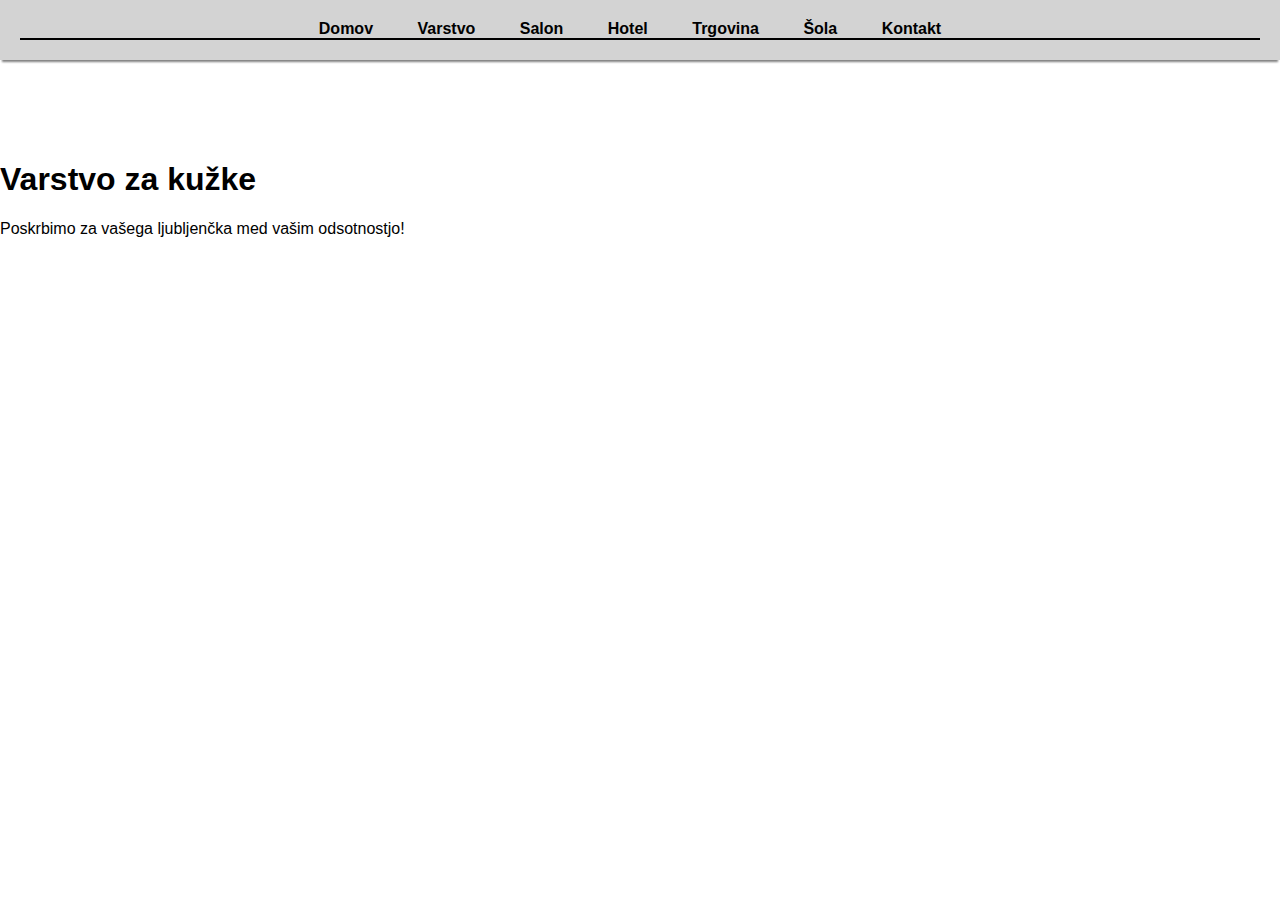
==== varstvo.html @ 397210e3 "Update varstvo.html" ====
<!DOCTYPE html>
<html lang="sl">
<head>
    <meta charset="UTF-8">
    <meta name="viewport" content="width=device-width, initial-scale=1.0">
    <title>Varstvo</title>
    <link rel="stylesheet" href="styles.css">
</head>
<body>
    <header>
        <nav>
            <ul>
                <li><a href="index.html">Domov</a></li>
                <li><a href="varstvo.html">Varstvo</a></li>
                <li><a href="salon.html">Salon</a></li>
                <li><a href="hotel.html">Hotel</a></li>
                <li><a href="trgovina.html">Trgovina</a></li>
                <li><a href="sola.html">Šola</a></li>
                <li><a href="kontakt.html">Kontakt</a></li>
            </ul>
        </nav>
    </header>
<main>
    <!-- Tukaj bo vsebina glavne strani -->
</main>

        <h1>Varstvo za kužke</h1>
        <p>Poskrbimo za vašega ljubljenčka med vašim odsotnostjo!</p>
        <iframe src="https://www.google.com/maps/embed?pb=!1m18!1m12!1m3!1d105093.22519054764!2d14.52716261564708!3d46.058139134876!2m3!1f0!2f0!3f0!3m2!1i1024!2i768!4f13.1!3m3!1m2!1s0x476533a88a6a9e23%3A0xa22568f93ce1ce52!2sPasji%20vrtec%20in%20hotel%20Ljubljana!5e1!3m2!1ssl!2ssi!4v1735653477718!5m2!1ssl!2ssi" width="600" height="450" style="border:0;" allowfullscreen="" loading="lazy" referrerpolicy="no-referrer-when-downgrade">
    </main>
</body>
</html>
---- styles.css ----
/* Splošno */
body {
    background-color: #ffffff; /* Bela za glavno stran */
    font-family: 'Arial', sans-serif;
    margin: 0;
    padding: 0;
}

/* Glava s senco in sivo barvo */
header {
    background-color: #d3d3d3; /* Siva za glavo */
    padding: 20px;
    text-align: center;
    box-shadow: 0px 4px 2px -2px gray; /* Senca za glavo */
}

/* Meni */
nav ul {
    list-style: none;
    padding: 0;
    margin: 0;
    text-align: center;
    border-bottom: 2px solid black; /* Črna črta pod menijem */
}

nav ul li {
    display: inline;
    margin-right: 20px;
}

/* Menijski elementi - brez ozadja, samo obarvana pisava */
nav ul li a {
    text-decoration: none;
    color: #000; /* Črna osnovna barva besedila */
    padding: 10px;
    font-weight: bold;
}

nav ul li a:hover {
    color: #808080; /* Obarvana pisava ob hover (siva) */
}

/* Glavno okno */
main {
    padding: 40px;
    text-align: center;
}

/* Footer z senco in sivo barvo */
footer {
    background-color: #d3d3d3; /* Siva za nogo */
    text-align: center;
    padding: 10px;
    position: absolute;
    bottom: 0;
    width: 100%;
    box-shadow: 0px -4px 2px -2px gray; /* Senca za nogo */
}
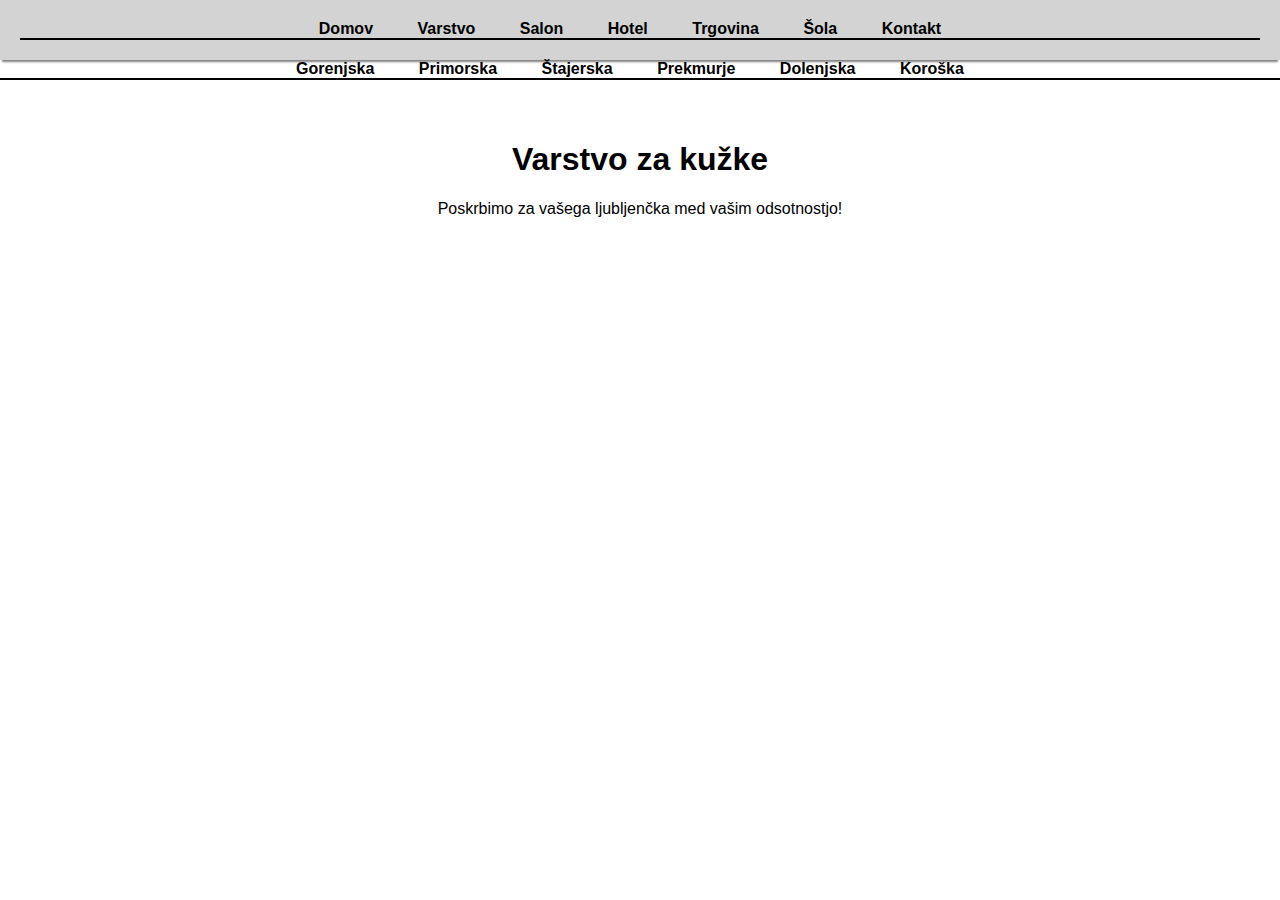
==== commit 4b8be3c2: "Update varstvo.html" ====
--- a/varstvo.html
+++ b/varstvo.html
@@ -20,13 +20,25 @@
             </ul>
         </nav>
     </header>
-<main>
-    <!-- Tukaj bo vsebina glavne strani -->
-</main>
 
+    <!-- Levi meni za regije -->
+    <aside>
+        <nav>
+            <ul>
+                <li><a href="gorenjska.html">Gorenjska</a></li>
+                <li><a href="primorska.html">Primorska</a></li>
+                <li><a href="stajerska.html">Štajerska</a></li>
+                <li><a href="prekmurje.html">Prekmurje</a></li>
+                <li><a href="dolenjska.html">Dolenjska</a></li>
+                <li><a href="koroska.html">Koroška</a></li>
+            </ul>
+        </nav>
+    </aside>
+
+    <main>
         <h1>Varstvo za kužke</h1>
         <p>Poskrbimo za vašega ljubljenčka med vašim odsotnostjo!</p>
-        <iframe src="https://www.google.com/maps/embed?pb=!1m18!1m12!1m3!1d105093.22519054764!2d14.52716261564708!3d46.058139134876!2m3!1f0!2f0!3f0!3m2!1i1024!2i768!4f13.1!3m3!1m2!1s0x476533a88a6a9e23%3A0xa22568f93ce1ce52!2sPasji%20vrtec%20in%20hotel%20Ljubljana!5e1!3m2!1ssl!2ssi!4v1735653477718!5m2!1ssl!2ssi" width="600" height="450" style="border:0;" allowfullscreen="" loading="lazy" referrerpolicy="no-referrer-when-downgrade">
+        <iframe src="https://www.google.com/maps/embed?pb=!1m18!1m12!1m3!1d105093.22519054764!2d14.52716261564708!3d46.058139134876!2m3!1f0!2f0!3f0!3m2!1i1024!2i768!4f13.1!3m3!1m2!1s0x476533a88a6a9e23%3A0xa22568f93ce1ce52!2sPasji%20vrtec%20in%20hotel%20Ljubljana!5e1!3m2!1ssl!2ssi!4v1735653477718!5m2!1ssl!2ssi" width="600" height="450" style="border:0;" allowfullscreen="" loading="lazy" referrerpolicy="no-referrer-when-downgrade"></iframe>
     </main>
 </body>
 </html>
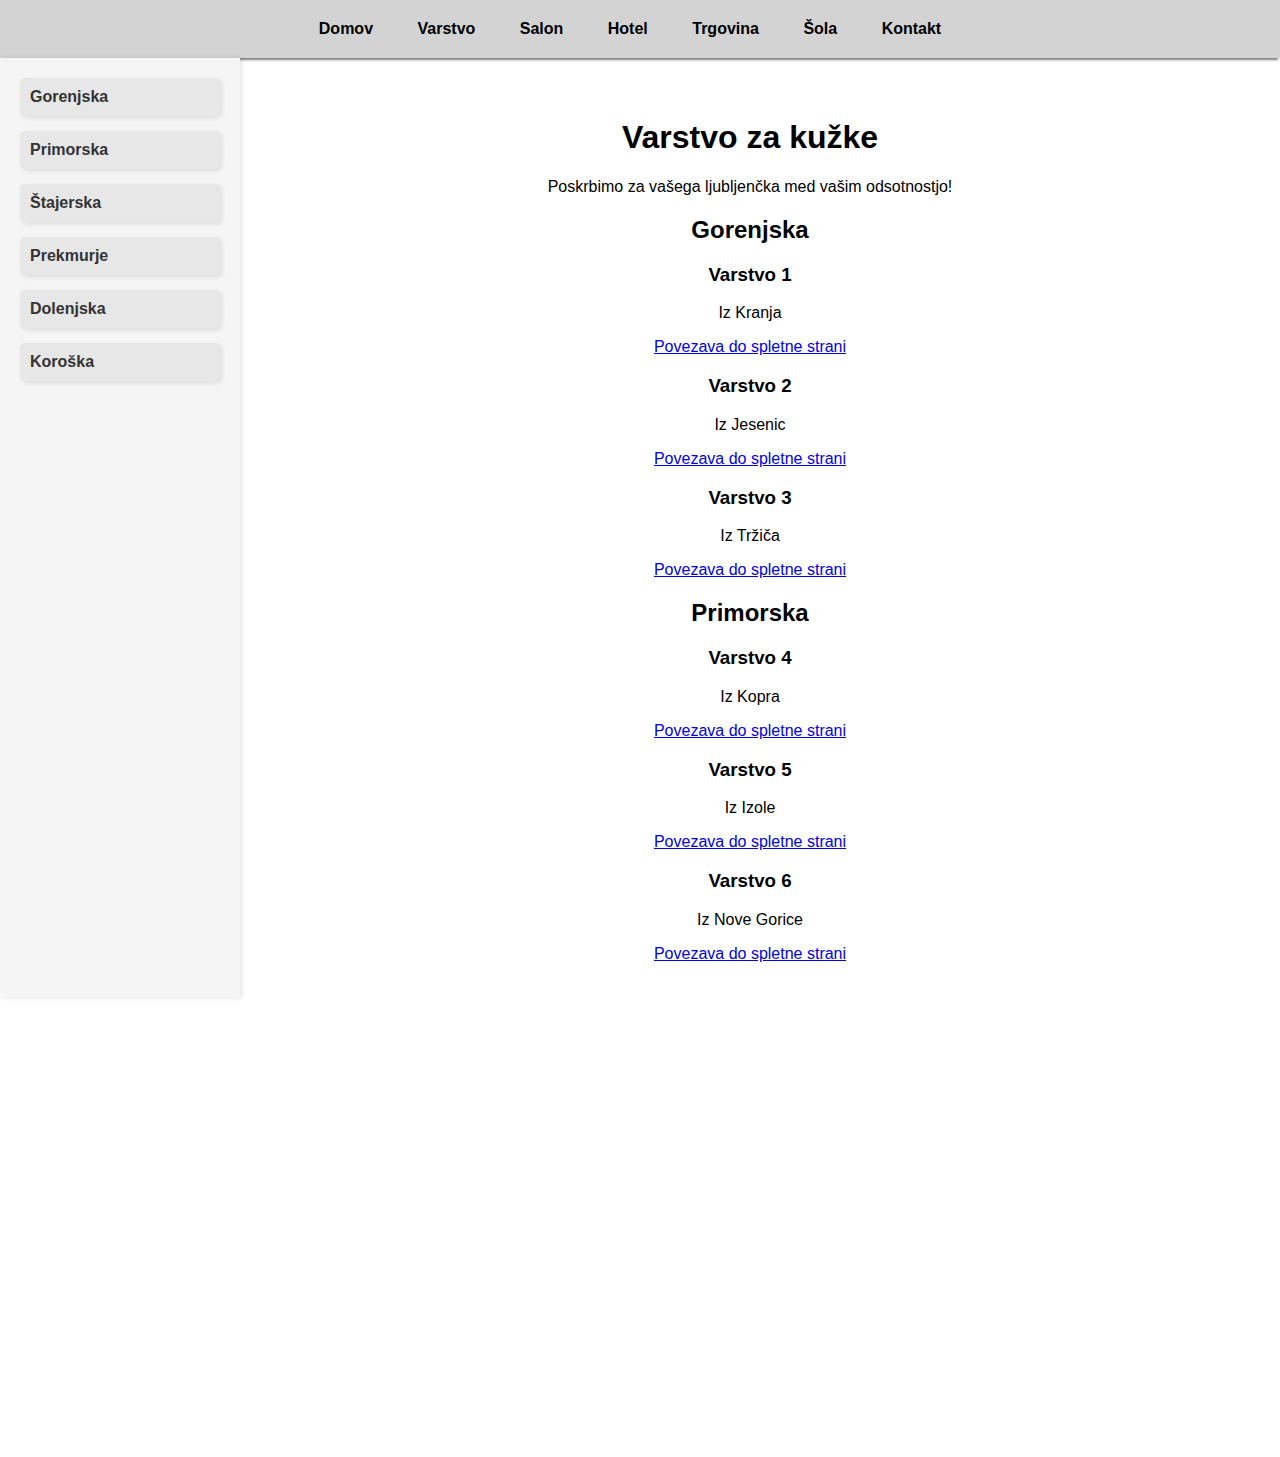
==== commit 5e4f7cc2: "Update varstvo.html" ====
--- a/varstvo.html
+++ b/varstvo.html
@@ -38,6 +38,52 @@
     <main>
         <h1>Varstvo za kužke</h1>
         <p>Poskrbimo za vašega ljubljenčka med vašim odsotnostjo!</p>
+        
+    <!-- Kvadratki za Varstvo v Gorenjski regiji -->
+    <section id="gorenjska">
+        <h2>Gorenjska</h2>
+        <div class="grid-container">
+            <div class="grid-item">
+                <h3>Varstvo 1</h3>
+                <p>Iz Kranja</p>
+                <a href="https://primer-strani1.si">Povezava do spletne strani</a>
+            </div>
+            <div class="grid-item">
+                <h3>Varstvo 2</h3>
+                <p>Iz Jesenic</p>
+                <a href="https://primer-strani2.si">Povezava do spletne strani</a>
+            </div>
+            <div class="grid-item">
+                <h3>Varstvo 3</h3>
+                <p>Iz Tržiča</p>
+                <a href="https://primer-strani3.si">Povezava do spletne strani</a>
+            </div>
+        </div>
+    </section>
+
+    <!-- Kvadratki za Varstvo v Primorski regiji -->
+    <section id="primorska">
+        <h2>Primorska</h2>
+        <div class="grid-container">
+            <div class="grid-item">
+                <h3>Varstvo 4</h3>
+                <p>Iz Kopra</p>
+                <a href="https://primer-strani4.si">Povezava do spletne strani</a>
+            </div>
+            <div class="grid-item">
+                <h3>Varstvo 5</h3>
+                <p>Iz Izole</p>
+                <a href="https://primer-strani5.si">Povezava do spletne strani</a>
+            </div>
+            <div class="grid-item">
+                <h3>Varstvo 6</h3>
+                <p>Iz Nove Gorice</p>
+                <a href="https://primer-strani6.si">Povezava do spletne strani</a>
+            </div>
+        </div>
+    </section>
+
+
         <iframe src="https://www.google.com/maps/embed?pb=!1m18!1m12!1m3!1d105093.22519054764!2d14.52716261564708!3d46.058139134876!2m3!1f0!2f0!3f0!3m2!1i1024!2i768!4f13.1!3m3!1m2!1s0x476533a88a6a9e23%3A0xa22568f93ce1ce52!2sPasji%20vrtec%20in%20hotel%20Ljubljana!5e1!3m2!1ssl!2ssi!4v1735653477718!5m2!1ssl!2ssi" width="600" height="450" style="border:0;" allowfullscreen="" loading="lazy" referrerpolicy="no-referrer-when-downgrade"></iframe>
     </main>
 </body>
--- a/styles.css
+++ b/styles.css
@@ -10,39 +10,71 @@
 header {
     background-color: #d3d3d3; /* Siva za glavo */
     padding: 20px;
+    box-shadow: 0px 4px 2px -2px gray; /* Senca za glavo */
     text-align: center;
-    box-shadow: 0px 4px 2px -2px gray; /* Senca za glavo */
 }
 
-/* Meni */
-nav ul {
+header nav ul {
     list-style: none;
     padding: 0;
     margin: 0;
+    display: inline-block;
     text-align: center;
-    border-bottom: 2px solid black; /* Črna črta pod menijem */
+   
 }
 
-nav ul li {
+header nav ul li {
     display: inline;
     margin-right: 20px;
 }
 
 /* Menijski elementi - brez ozadja, samo obarvana pisava */
-nav ul li a {
+header nav ul li a {
     text-decoration: none;
     color: #000; /* Črna osnovna barva besedila */
     padding: 10px;
     font-weight: bold;
 }
 
-nav ul li a:hover {
+header nav ul li a:hover {
     color: #808080; /* Obarvana pisava ob hover (siva) */
+}
+
+/* Levi meni s kvadratki in senčenjem */
+aside {
+    width: 200px;
+    float: left;
+    background-color: #f5f5f5;
+    padding: 20px;
+    height: 100vh;
+    box-shadow: 2px 0px 5px rgba(0, 0, 0, 0.1); /* Senčenje za levi meni */
+}
+
+aside nav ul {
+    list-style-type: none;
+    padding: 0;
+    margin: 0;
+}
+
+aside nav ul li {
+    margin-bottom: 15px;
+}
+
+aside nav ul li a {
+    text-decoration: none;
+    color: #333;
+    font-weight: bold;
+    display: block;
+    padding: 10px;
+    background-color: #e7e7e7;
+    border-radius: 5px; /* Zaobljeni robovi */
+    box-shadow: 2px 2px 5px rgba(0, 0, 0, 0.1); /* Senčenje kvadratov */
 }
 
 /* Glavno okno */
 main {
     padding: 40px;
+    margin-left: 220px; /* Prostor za levi meni */
     text-align: center;
 }
 
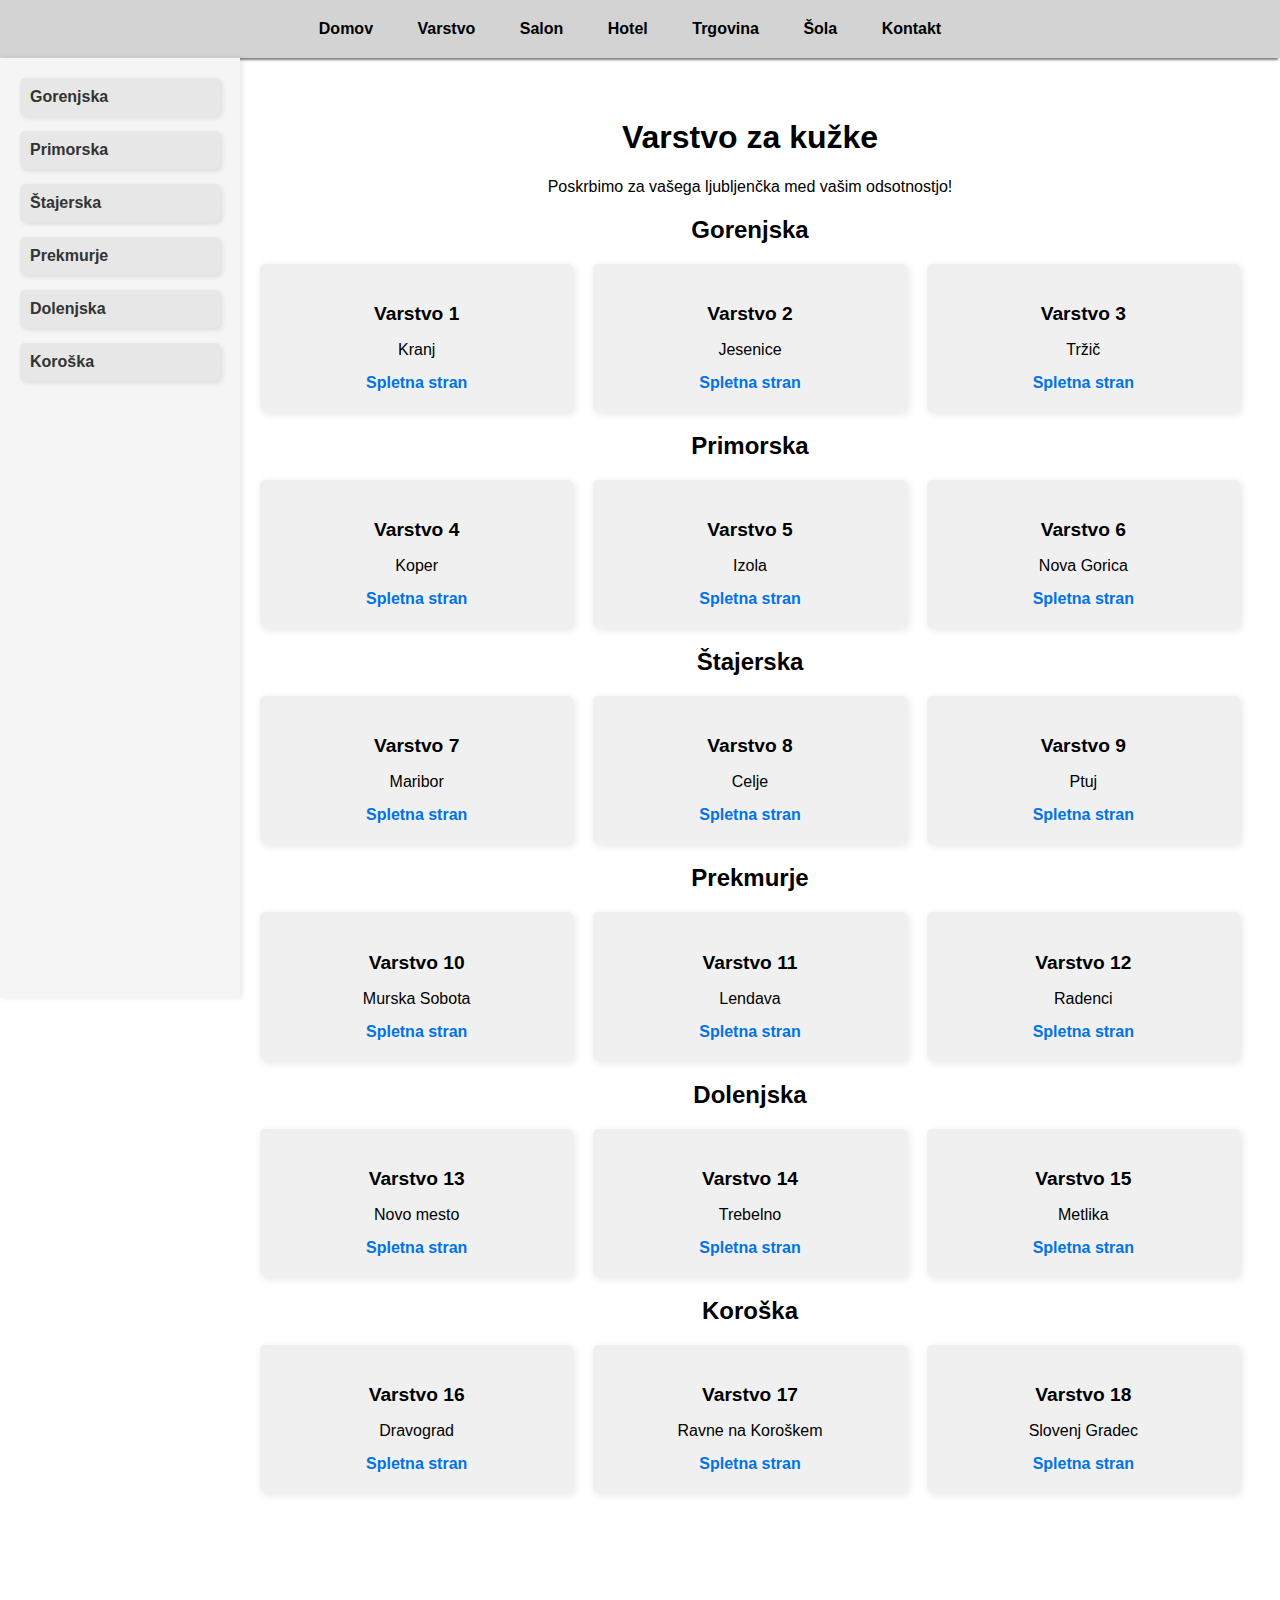
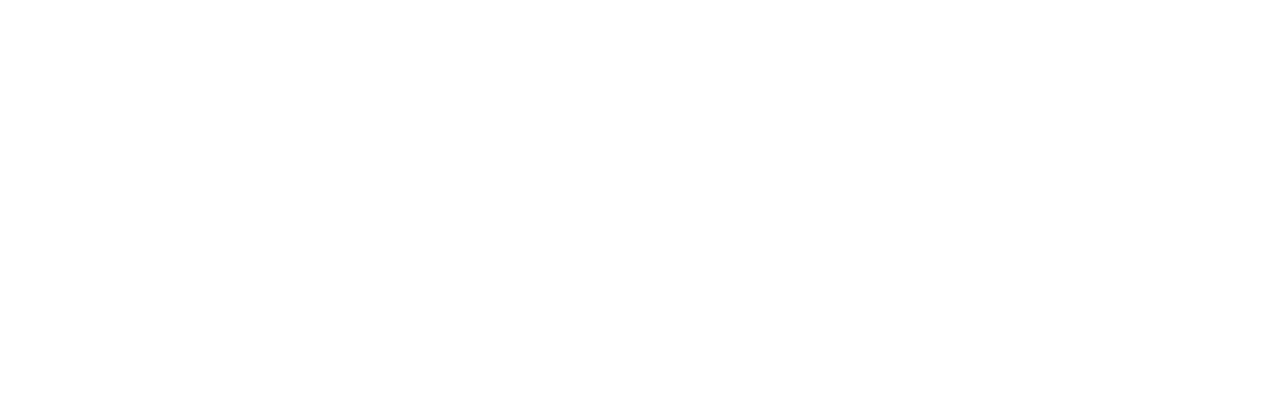
==== commit 0e2f502a: "Update varstvo.html" ====
--- a/varstvo.html
+++ b/varstvo.html
@@ -39,46 +39,134 @@
         <h1>Varstvo za kužke</h1>
         <p>Poskrbimo za vašega ljubljenčka med vašim odsotnostjo!</p>
         
-    <!-- Kvadratki za Varstvo v Gorenjski regiji -->
+     <!-- Gorenjska regija -->
     <section id="gorenjska">
         <h2>Gorenjska</h2>
         <div class="grid-container">
             <div class="grid-item">
                 <h3>Varstvo 1</h3>
-                <p>Iz Kranja</p>
-                <a href="https://primer-strani1.si">Povezava do spletne strani</a>
+                <p>Kranj</p>
+                <a href="https://primer-strani1.si">Spletna stran</a>
             </div>
             <div class="grid-item">
                 <h3>Varstvo 2</h3>
-                <p>Iz Jesenic</p>
-                <a href="https://primer-strani2.si">Povezava do spletne strani</a>
+                <p>Jesenice</p>
+                <a href="https://primer-strani2.si">Spletna stran</a>
             </div>
             <div class="grid-item">
                 <h3>Varstvo 3</h3>
-                <p>Iz Tržiča</p>
-                <a href="https://primer-strani3.si">Povezava do spletne strani</a>
+                <p>Tržič</p>
+                <a href="https://primer-strani3.si">Spletna stran</a>
             </div>
         </div>
     </section>
 
-    <!-- Kvadratki za Varstvo v Primorski regiji -->
+    <!-- Primorska regija -->
     <section id="primorska">
         <h2>Primorska</h2>
         <div class="grid-container">
             <div class="grid-item">
                 <h3>Varstvo 4</h3>
-                <p>Iz Kopra</p>
-                <a href="https://primer-strani4.si">Povezava do spletne strani</a>
+                <p>Koper</p>
+                <a href="https://primer-strani4.si">Spletna stran</a>
             </div>
             <div class="grid-item">
                 <h3>Varstvo 5</h3>
-                <p>Iz Izole</p>
-                <a href="https://primer-strani5.si">Povezava do spletne strani</a>
+                <p>Izola</p>
+                <a href="https://primer-strani5.si">Spletna stran</a>
             </div>
             <div class="grid-item">
                 <h3>Varstvo 6</h3>
-                <p>Iz Nove Gorice</p>
-                <a href="https://primer-strani6.si">Povezava do spletne strani</a>
+                <p>Nova Gorica</p>
+                <a href="https://primer-strani6.si">Spletna stran</a>
+            </div>
+        </div>
+    </section>
+
+    <!-- Štajerska regija -->
+    <section id="stajerska">
+        <h2>Štajerska</h2>
+        <div class="grid-container">
+            <div class="grid-item">
+                <h3>Varstvo 7</h3>
+                <p>Maribor</p>
+                <a href="https://primer-strani7.si">Spletna stran</a>
+            </div>
+            <div class="grid-item">
+                <h3>Varstvo 8</h3>
+                <p>Celje</p>
+                <a href="https://primer-strani8.si">Spletna stran</a>
+            </div>
+            <div class="grid-item">
+                <h3>Varstvo 9</h3>
+                <p>Ptuj</p>
+                <a href="https://primer-strani9.si">Spletna stran</a>
+            </div>
+        </div>
+    </section>
+
+    <!-- Prekmurje regija -->
+    <section id="prekmurje">
+        <h2>Prekmurje</h2>
+        <div class="grid-container">
+            <div class="grid-item">
+                <h3>Varstvo 10</h3>
+                <p>Murska Sobota</p>
+                <a href="https://primer-strani10.si">Spletna stran</a>
+            </div>
+            <div class="grid-item">
+                <h3>Varstvo 11</h3>
+                <p>Lendava</p>
+                <a href="https://primer-strani11.si">Spletna stran</a>
+            </div>
+            <div class="grid-item">
+                <h3>Varstvo 12</h3>
+                <p>Radenci</p>
+                <a href="https://primer-strani12.si">Spletna stran</a>
+            </div>
+        </div>
+    </section>
+
+    <!-- Dolenjska regija -->
+    <section id="dolenjska">
+        <h2>Dolenjska</h2>
+        <div class="grid-container">
+            <div class="grid-item">
+                <h3>Varstvo 13</h3>
+                <p>Novo mesto</p>
+                <a href="https://primer-strani13.si">Spletna stran</a>
+            </div>
+            <div class="grid-item">
+                <h3>Varstvo 14</h3>
+                <p>Trebelno</p>
+                <a href="https://primer-strani14.si">Spletna stran</a>
+            </div>
+            <div class="grid-item">
+                <h3>Varstvo 15</h3>
+                <p>Metlika</p>
+                <a href="https://primer-strani15.si">Spletna stran</a>
+            </div>
+        </div>
+    </section>
+
+    <!-- Koroška regija -->
+    <section id="koroska">
+        <h2>Koroška</h2>
+        <div class="grid-container">
+            <div class="grid-item">
+                <h3>Varstvo 16</h3>
+                <p>Dravograd</p>
+                <a href="https://primer-strani16.si">Spletna stran</a>
+            </div>
+            <div class="grid-item">
+                <h3>Varstvo 17</h3>
+                <p>Ravne na Koroškem</p>
+                <a href="https://primer-strani17.si">Spletna stran</a>
+            </div>
+            <div class="grid-item">
+                <h3>Varstvo 18</h3>
+                <p>Slovenj Gradec</p>
+                <a href="https://primer-strani18.si">Spletna stran</a>
             </div>
         </div>
     </section>
--- a/styles.css
+++ b/styles.css
@@ -88,3 +88,49 @@
     width: 100%;
     box-shadow: 0px -4px 2px -2px gray; /* Senca za nogo */
 }
+
+
+/* Grid postavitev kvadratkov */
+.grid-container {
+    display: grid;
+    grid-template-columns: repeat(3, 1fr); /* Tri kvadratki v vrsti */
+    gap: 20px; /* Razmik med kvadratki */
+    margin: 20px 0;
+}
+
+.grid-item {
+    background-color: #f0f0f0;
+    padding: 20px;
+    text-align: center;
+    border-radius: 5px;
+    box-shadow: 2px 2px 8px rgba(0, 0, 0, 0.1);
+}
+
+.grid-item h3 {
+    margin-bottom: 10px;
+    font-size: 1.2em;
+}
+
+.grid-item p {
+    margin-bottom: 15px;
+}
+
+.grid-item a {
+    text-decoration: none;
+    color: #0073e6;
+    font-weight: bold;
+}
+
+/* Usmeritev na dele glavne strani z izbiro regije */
+aside nav ul li a:hover {
+    color: #333;
+}
+
+/* Slog za povezave na glavne regije */
+aside nav ul li a {
+    display: block;
+    padding: 10px;
+    background-color: #e7e7e7;
+    border-radius: 5px;
+    box-shadow: 2px 2px 5px rgba(0, 0, 0, 0.1);
+}
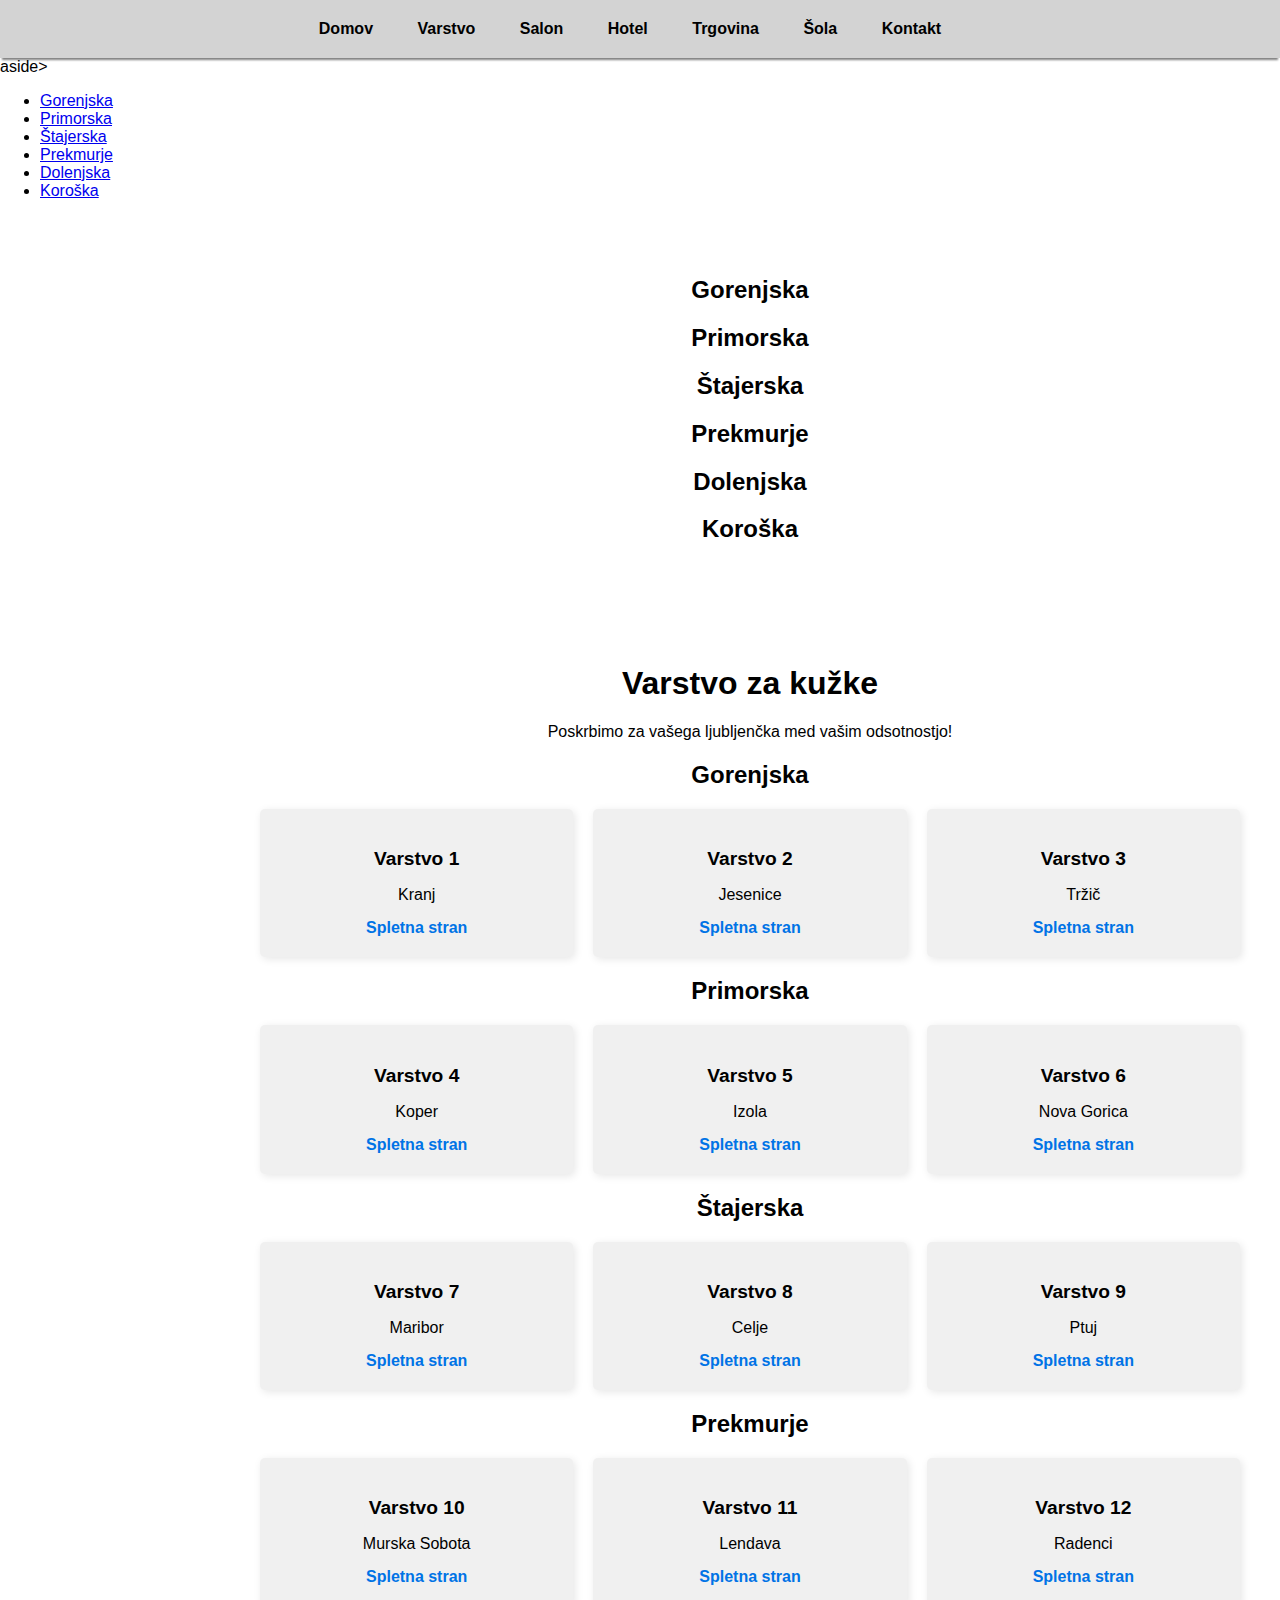
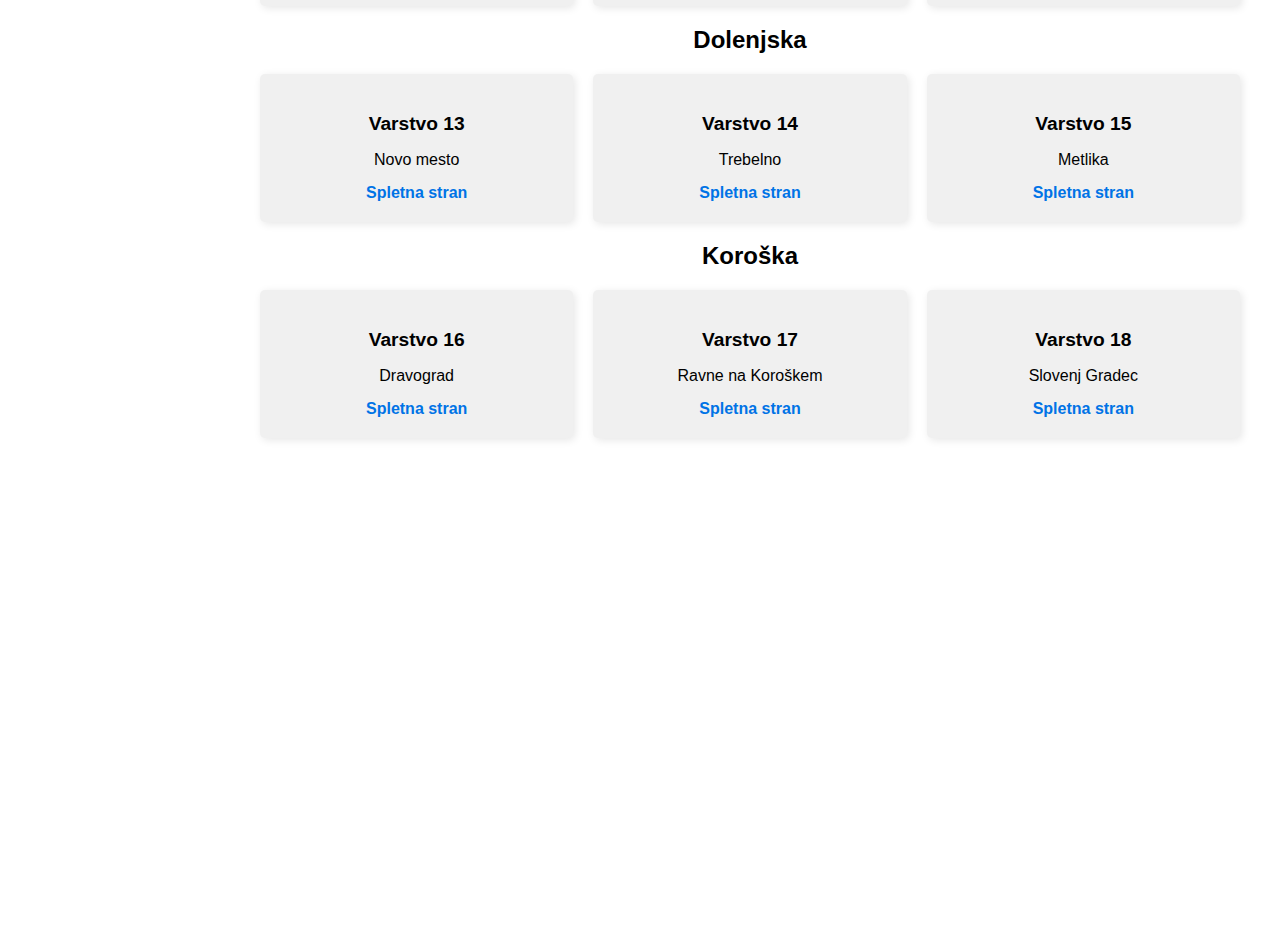
==== commit f8b25f70: "Update varstvo.html" ====
--- a/varstvo.html
+++ b/varstvo.html
@@ -21,19 +21,50 @@
         </nav>
     </header>
 
-    <!-- Levi meni za regije -->
-    <aside>
-        <nav>
-            <ul>
-                <li><a href="gorenjska.html">Gorenjska</a></li>
-                <li><a href="primorska.html">Primorska</a></li>
-                <li><a href="stajerska.html">Štajerska</a></li>
-                <li><a href="prekmurje.html">Prekmurje</a></li>
-                <li><a href="dolenjska.html">Dolenjska</a></li>
-                <li><a href="koroska.html">Koroška</a></li>
-            </ul>
-        </nav>
-    </aside>
+    aside>
+    <nav>
+        <ul>
+            <li><a href="#gorenjska">Gorenjska</a></li>
+            <li><a href="#primorska">Primorska</a></li>
+            <li><a href="#stajerska">Štajerska</a></li>
+            <li><a href="#prekmurje">Prekmurje</a></li>
+            <li><a href="#dolenjska">Dolenjska</a></li>
+            <li><a href="#koroska">Koroška</a></li>
+        </ul>
+    </nav>
+</aside>
+
+<main>
+    <section id="gorenjska">
+        <h2>Gorenjska</h2>
+        <!-- Varstva za Gorenjsko -->
+    </section>
+
+    <section id="primorska">
+        <h2>Primorska</h2>
+        <!-- Varstva za Primorsko -->
+    </section>
+
+    <section id="stajerska">
+        <h2>Štajerska</h2>
+        <!-- Varstva za Štajersko -->
+    </section>
+
+    <section id="prekmurje">
+        <h2>Prekmurje</h2>
+        <!-- Varstva za Prekmurje -->
+    </section>
+
+    <section id="dolenjska">
+        <h2>Dolenjska</h2>
+        <!-- Varstva za Dolenjsko -->
+    </section>
+
+    <section id="koroska">
+        <h2>Koroška</h2>
+        <!-- Varstva za Koroško -->
+    </section>
+</main>
 
     <main>
         <h1>Varstvo za kužke</h1>
--- a/styles.css
+++ b/styles.css
@@ -134,3 +134,8 @@
     border-radius: 5px;
     box-shadow: 2px 2px 5px rgba(0, 0, 0, 0.1);
 }
+
+html {
+    scroll-behavior: smooth;
+}
+
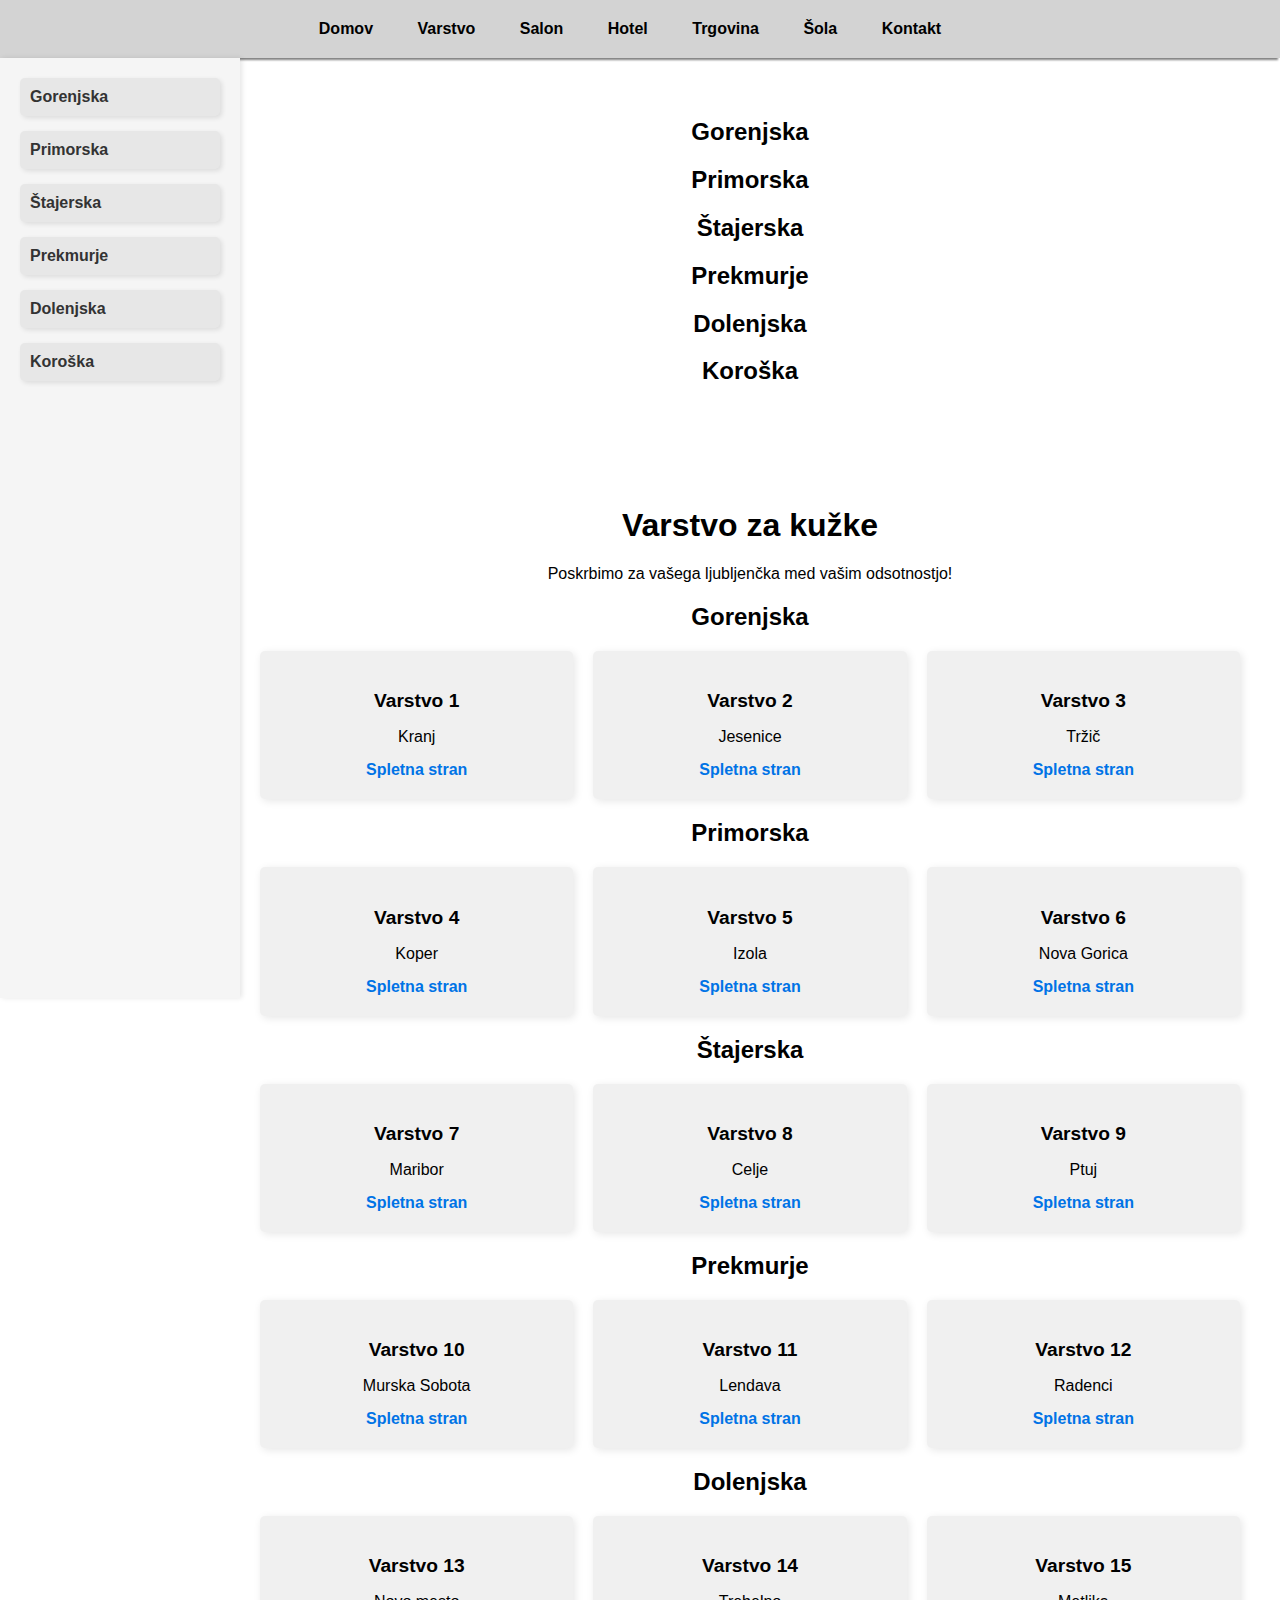
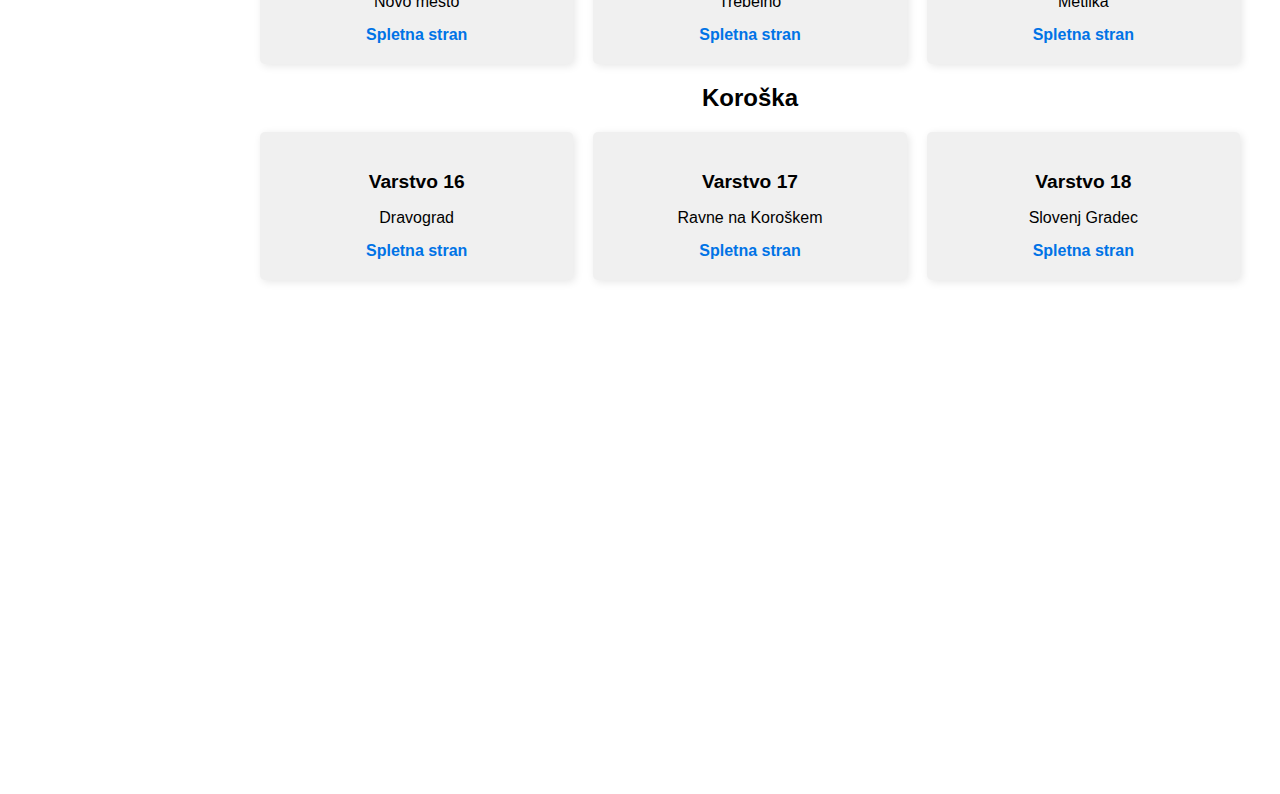
==== commit 210c9899: "Update varstvo.html" ====
--- a/varstvo.html
+++ b/varstvo.html
@@ -21,7 +21,7 @@
         </nav>
     </header>
 
-    aside>
+    <aside>
     <nav>
         <ul>
             <li><a href="#gorenjska">Gorenjska</a></li>
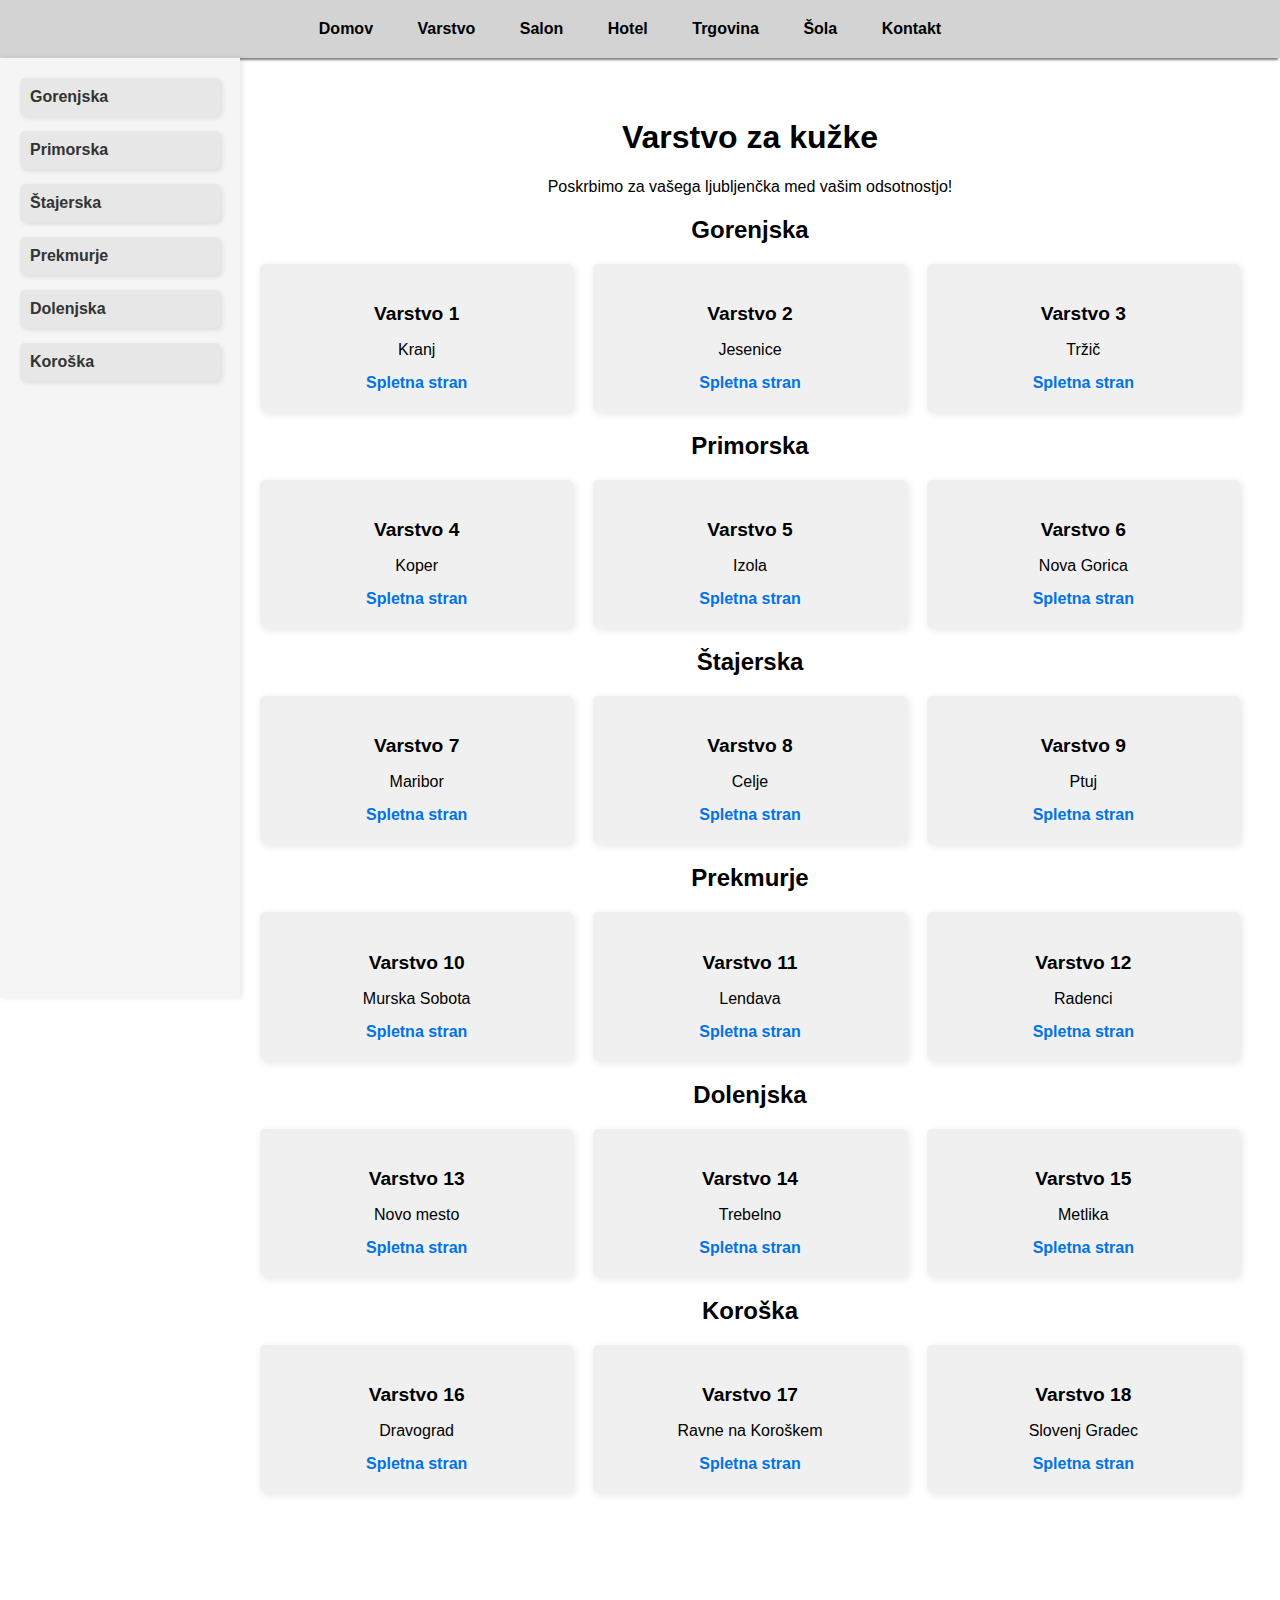
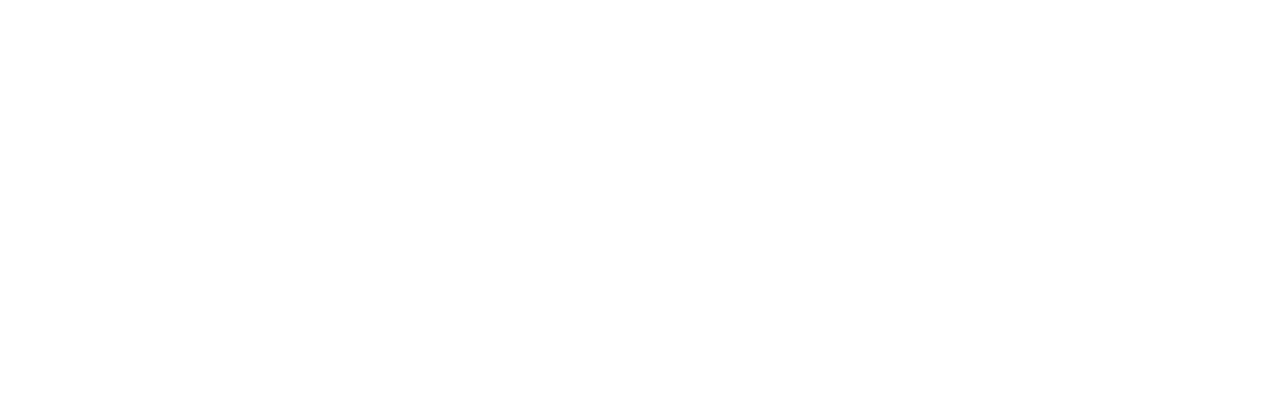
==== commit e315467c: "Update varstvo.html" ====
--- a/varstvo.html
+++ b/varstvo.html
@@ -34,37 +34,6 @@
     </nav>
 </aside>
 
-<main>
-    <section id="gorenjska">
-        <h2>Gorenjska</h2>
-        <!-- Varstva za Gorenjsko -->
-    </section>
-
-    <section id="primorska">
-        <h2>Primorska</h2>
-        <!-- Varstva za Primorsko -->
-    </section>
-
-    <section id="stajerska">
-        <h2>Štajerska</h2>
-        <!-- Varstva za Štajersko -->
-    </section>
-
-    <section id="prekmurje">
-        <h2>Prekmurje</h2>
-        <!-- Varstva za Prekmurje -->
-    </section>
-
-    <section id="dolenjska">
-        <h2>Dolenjska</h2>
-        <!-- Varstva za Dolenjsko -->
-    </section>
-
-    <section id="koroska">
-        <h2>Koroška</h2>
-        <!-- Varstva za Koroško -->
-    </section>
-</main>
 
     <main>
         <h1>Varstvo za kužke</h1>
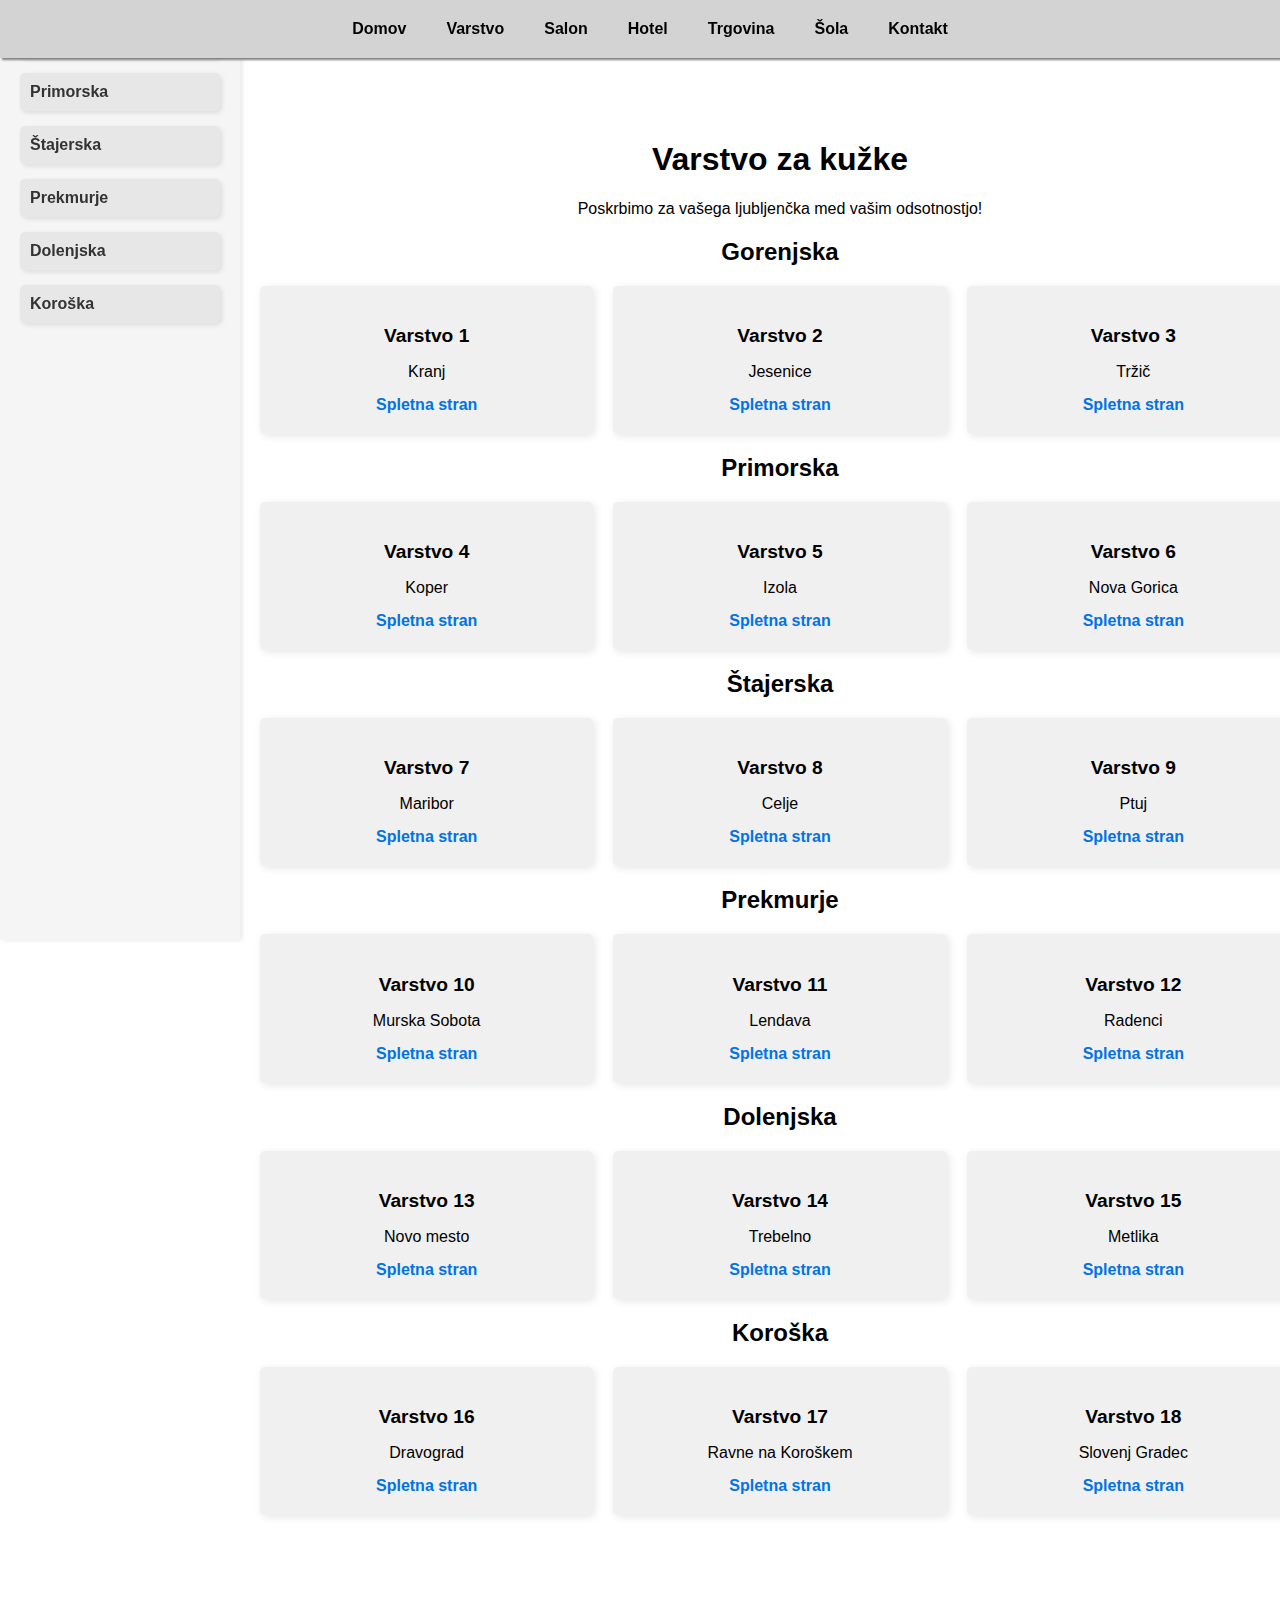
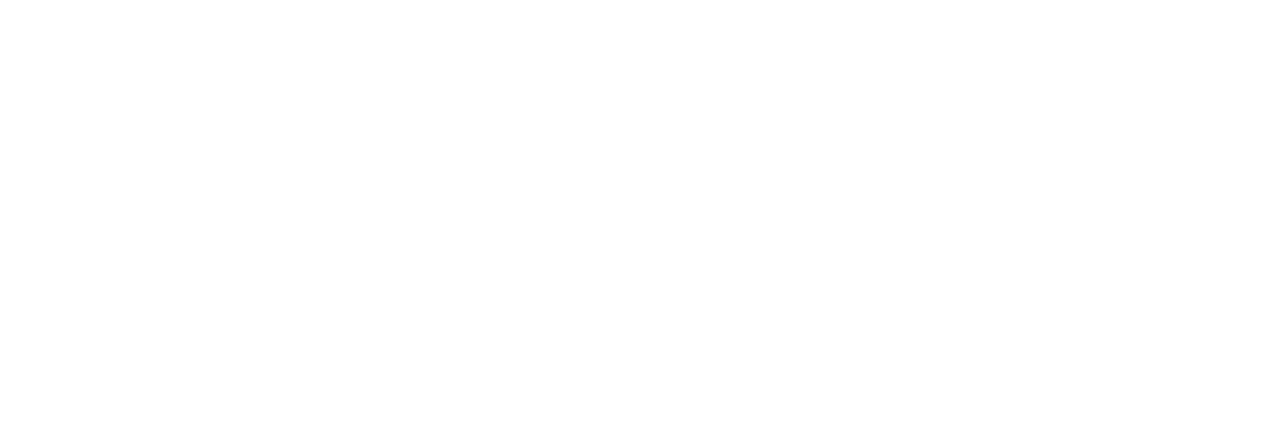
==== commit 0d9cc90d: "Update varstvo.html" ====
--- a/varstvo.html
+++ b/varstvo.html
@@ -5,6 +5,23 @@
     <meta name="viewport" content="width=device-width, initial-scale=1.0">
     <title>Varstvo</title>
     <link rel="stylesheet" href="styles.css">
+    <script>
+        document.addEventListener("DOMContentLoaded", function() {
+            document.querySelectorAll('.scroll-link').forEach(anchor => {
+                anchor.addEventListener('click', function(e) {
+                    e.preventDefault();
+                    let targetId = this.getAttribute('href').substring(1);
+                    let targetElement = document.getElementById(targetId);
+                    let headerHeight = document.querySelector('header').offsetHeight;
+                    
+                    window.scrollTo({
+                        top: targetElement.offsetTop - headerHeight,
+                        behavior: 'smooth'
+                    });
+                });
+            });
+        });
+    </script>
 </head>
 <body>
     <header>
@@ -24,22 +41,21 @@
     <aside>
     <nav>
         <ul>
-            <li><a href="#gorenjska">Gorenjska</a></li>
-            <li><a href="#primorska">Primorska</a></li>
-            <li><a href="#stajerska">Štajerska</a></li>
-            <li><a href="#prekmurje">Prekmurje</a></li>
-            <li><a href="#dolenjska">Dolenjska</a></li>
-            <li><a href="#koroska">Koroška</a></li>
+            <li><a href="#gorenjska" class="scroll-link">Gorenjska</a></li>
+            <li><a href="#primorska" class="scroll-link">Primorska</a></li>
+            <li><a href="#stajerska" class="scroll-link">Štajerska</a></li>
+            <li><a href="#prekmurje" class="scroll-link">Prekmurje</a></li>
+            <li><a href="#dolenjska" class="scroll-link">Dolenjska</a></li>
+            <li><a href="#koroska" class="scroll-link">Koroška</a></li>
         </ul>
     </nav>
 </aside>
 
-
-    <main>
-        <h1>Varstvo za kužke</h1>
-        <p>Poskrbimo za vašega ljubljenčka med vašim odsotnostjo!</p>
-        
-     <!-- Gorenjska regija -->
+<main>
+    <h1>Varstvo za kužke</h1>
+    <p>Poskrbimo za vašega ljubljenčka med vašim odsotnostjo!</p>
+    
+    <!-- Gorenjska regija -->
     <section id="gorenjska">
         <h2>Gorenjska</h2>
         <div class="grid-container">
@@ -171,8 +187,7 @@
         </div>
     </section>
 
-
-        <iframe src="https://www.google.com/maps/embed?pb=!1m18!1m12!1m3!1d105093.22519054764!2d14.52716261564708!3d46.058139134876!2m3!1f0!2f0!3f0!3m2!1i1024!2i768!4f13.1!3m3!1m2!1s0x476533a88a6a9e23%3A0xa22568f93ce1ce52!2sPasji%20vrtec%20in%20hotel%20Ljubljana!5e1!3m2!1ssl!2ssi!4v1735653477718!5m2!1ssl!2ssi" width="600" height="450" style="border:0;" allowfullscreen="" loading="lazy" referrerpolicy="no-referrer-when-downgrade"></iframe>
-    </main>
+    <iframe src="https://www.google.com/maps/embed?pb=!1m18!1m12!1m3!1d105093.22519054764!2d14.52716261564708!3d46.058139134876!2m3!1f0!2f0!3f0!3m2!1i1024!2i768!4f13.1!3m3!1m2!1s0x476533a88a6a9e23%3A0xa22568f93ce1ce52!2sPasji%20vrtec%20in%20hotel%20Ljubljana!5e1!3m2!1ssl!2ssi!4v1735653477718!5m2!1ssl!2ssi" width="600" height="450" style="border:0;" allowfullscreen="" loading="lazy" referrerpolicy="no-referrer-when-downgrade"></iframe>
+</main>
 </body>
 </html>
--- a/styles.css
+++ b/styles.css
@@ -1,6 +1,6 @@
 /* Splošno */
 body {
-    background-color: #ffffff; /* Bela za glavno stran */
+    background-color: #ffffff;
     font-family: 'Arial', sans-serif;
     margin: 0;
     padding: 0;
@@ -8,19 +8,29 @@
 
 /* Glava s senco in sivo barvo */
 header {
-    background-color: #d3d3d3; /* Siva za glavo */
+    background-color: #d3d3d3;
     padding: 20px;
-    box-shadow: 0px 4px 2px -2px gray; /* Senca za glavo */
+    box-shadow: 0px 4px 2px -2px gray;
     text-align: center;
+    position: fixed;
+    top: 0;
+    left: 0;
+    width: 100%; /* Full width for header */
+    z-index: 100;
+}
+
+/* Center align the menu in the header */
+header nav {
+    display: flex;
+    justify-content: center;
 }
 
 header nav ul {
     list-style: none;
     padding: 0;
     margin: 0;
-    display: inline-block;
-    text-align: center;
-   
+    display: flex;
+    justify-content: center;
 }
 
 header nav ul li {
@@ -28,26 +38,28 @@
     margin-right: 20px;
 }
 
-/* Menijski elementi - brez ozadja, samo obarvana pisava */
 header nav ul li a {
     text-decoration: none;
-    color: #000; /* Črna osnovna barva besedila */
+    color: #000;
     padding: 10px;
     font-weight: bold;
 }
 
 header nav ul li a:hover {
-    color: #808080; /* Obarvana pisava ob hover (siva) */
+    color: #808080;
 }
 
 /* Levi meni s kvadratki in senčenjem */
 aside {
     width: 200px;
-    float: left;
+    position: fixed; /* Fix the left menu */
+    top: 0;
+    left: 0;
     background-color: #f5f5f5;
     padding: 20px;
     height: 100vh;
-    box-shadow: 2px 0px 5px rgba(0, 0, 0, 0.1); /* Senčenje za levi meni */
+    box-shadow: 2px 0px 5px rgba(0, 0, 0, 0.1);
+    z-index: 99;
 }
 
 aside nav ul {
@@ -67,34 +79,35 @@
     display: block;
     padding: 10px;
     background-color: #e7e7e7;
-    border-radius: 5px; /* Zaobljeni robovi */
-    box-shadow: 2px 2px 5px rgba(0, 0, 0, 0.1); /* Senčenje kvadratov */
+    border-radius: 5px;
+    box-shadow: 2px 2px 5px rgba(0, 0, 0, 0.1);
 }
 
 /* Glavno okno */
 main {
     padding: 40px;
-    margin-left: 220px; /* Prostor za levi meni */
+    margin-left: 220px;
+    margin-top: 80px; /* Space for fixed header */
     text-align: center;
+    width: calc(100% - 240px);
 }
 
 /* Footer z senco in sivo barvo */
 footer {
-    background-color: #d3d3d3; /* Siva za nogo */
+    background-color: #d3d3d3;
     text-align: center;
     padding: 10px;
     position: absolute;
     bottom: 0;
     width: 100%;
-    box-shadow: 0px -4px 2px -2px gray; /* Senca za nogo */
+    box-shadow: 0px -4px 2px -2px gray;
 }
-
 
 /* Grid postavitev kvadratkov */
 .grid-container {
     display: grid;
-    grid-template-columns: repeat(3, 1fr); /* Tri kvadratki v vrsti */
-    gap: 20px; /* Razmik med kvadratki */
+    grid-template-columns: repeat(3, 1fr);
+    gap: 20px;
     margin: 20px 0;
 }
 
@@ -126,7 +139,6 @@
     color: #333;
 }
 
-/* Slog za povezave na glavne regije */
 aside nav ul li a {
     display: block;
     padding: 10px;
@@ -138,4 +150,3 @@
 html {
     scroll-behavior: smooth;
 }
-
